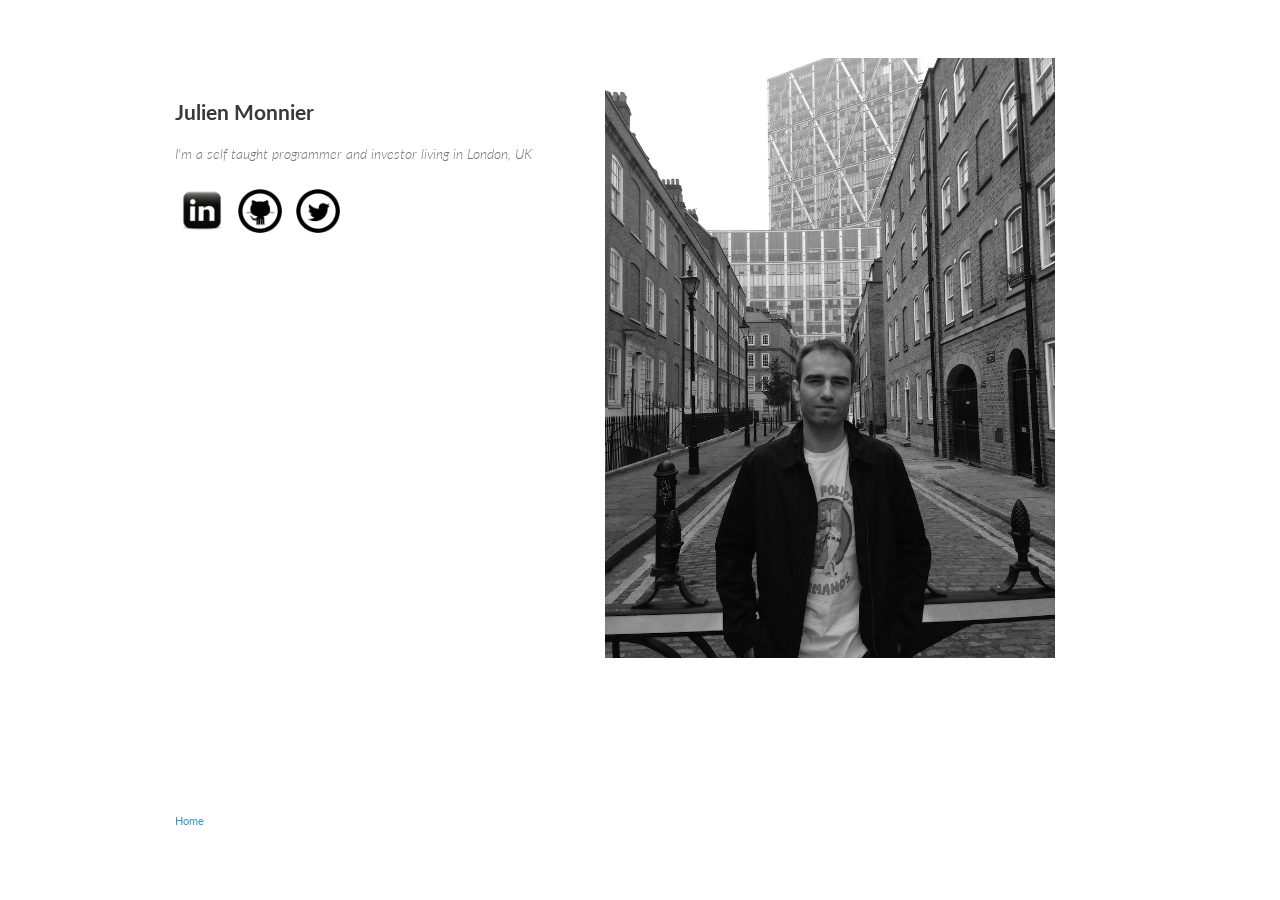
==== aboutme/index.html @ 5bd57c96 "increased width of page" ====
<!doctype html>
<html>
  <head>
    <meta charset="utf-8">
    <meta http-equiv="X-UA-Compatible" content="chrome=1">
    <title>About Me</title>

    <link rel="stylesheet" href="../stylesheets/styles.css">
    <link rel="stylesheet" href="../stylesheets/pygment_trac.css">
    <meta name="viewport" content="width=device-width, initial-scale=1, user-scalable=no">
    <!--[if lt IE 9]>
    <script src="//html5shiv.googlecode.com/svn/trunk/html5.js"></script>
    <![endif]-->
  </head>
  <body>
    <div class="wrapper">
      <header>
      <br><br>
        <h2>Julien Monnier</h2>


        
        <p><i>I'm a self taught programmer and investor living in London, UK</i></p>        

        <p>
          <a target="_blank" href="https://www.linkedin.com/pub/julien-monnier/1/b60/b69"><img src="../img/linkedin-icon.png" width="54" height="54" alt="linkedin" longdesc="http://www.linkedin.com"/></a>
          <a target="_blank" href="https://github.com/jule64?tab=repositories"><img src="../img/github.gif" width="54" height="54" alt="github" longdesc="http://www.github.com" /></a>
          <a target="_blank" href="https://twitter.com/julienmonnier"><img src="../img/twitter-5-512.png" width="54" height="54" alt="github" longdesc="http://www.twitter.com" /></a>

          
        </p>

      </header>
      <section>

        <img alt="Julien Monnier Folgate Street" src="../img/me folgate street.JPG"
        width="90%" height="90%">

      </section>

      <footer>
        <p><small><a href="../">Home</a></small></p>
      </footer>


  </body>
</html>
---- stylesheets/styles.css ----
@import url(https://fonts.googleapis.com/css?family=Lato:300italic,700italic,300,700);

body {
  padding:50px;
  font:14px/1.5 Lato, "Helvetica Neue", Helvetica, Arial, sans-serif;
  color:#777;
  font-weight:300;
}

h1, h2, h3, h4, h5, h6 {
  color:#222;
  margin:0 0 20px;
}

p, ul, ol, table, pre, dl {
  margin:0 0 20px;
}

h1, h2, h3 {
  line-height:1.1;
}

h1 {
  font-size:28px;
}

h2 {
  color:#393939;
}

h3, h4, h5, h6 {
  color:#494949;
}

a {
  color:#39c;
  font-weight:400;
  text-decoration:none;
}

a small {
  font-size:11px;
  color:#777;
  margin-top:-0.6em;
  display:block;
}

.wrapper {
  width:930px;
  margin:0 auto;
}

blockquote {
  border-left:1px solid #e5e5e5;
  margin:0;
  padding:0 0 0 20px;
  font-style:italic;
}

code, pre {
  font-family:Monaco, Bitstream Vera Sans Mono, Lucida Console, Terminal;
  color:#333;
  font-size:12px;
}

pre {
  padding:8px 15px;
  background: #f8f8f8;  
  border-radius:5px;
  border:1px solid #e5e5e5;
  overflow-x: auto;
}

table {
  width:100%;
  border-collapse:collapse;
}

th, td {
  text-align:left;
  padding:5px 10px;
  border-bottom:1px solid #e5e5e5;
}

dt {
  color:#444;
  font-weight:700;
}

th {
  color:#444;
}

img {
  max-width:100%;
}

header {
  width:370px;
  float:left;
  position:fixed;
}

header ul {
  list-style:none;
  height:40px;
  
  padding:0;
  
  background: #eee;
  background: -moz-linear-gradient(top, #f8f8f8 0%, #dddddd 100%);
  background: -webkit-gradient(linear, left top, left bottom, color-stop(0%,#f8f8f8), color-stop(100%,#dddddd));
  background: -webkit-linear-gradient(top, #f8f8f8 0%,#dddddd 100%);
  background: -o-linear-gradient(top, #f8f8f8 0%,#dddddd 100%);
  background: -ms-linear-gradient(top, #f8f8f8 0%,#dddddd 100%);
  background: linear-gradient(top, #f8f8f8 0%,#dddddd 100%);
  
  border-radius:5px;
  border:1px solid #d2d2d2;
  box-shadow:inset #fff 0 1px 0, inset rgba(0,0,0,0.03) 0 -1px 0;
  width:270px;
}

header li {
  width:89px;
  float:left;
  border-right:1px solid #d2d2d2;
  height:40px;
}

header ul a {
  line-height:1;
  font-size:11px;
  color:#999;
  display:block;
  text-align:center;
  padding-top:6px;
  height:40px;
}

strong {
  color:#222;
  font-weight:700;
}

header ul li + li {
  width:88px;
  border-left:1px solid #fff;
}

header ul li + li + li {
  border-right:none;
  width:89px;
}

header ul a strong {
  font-size:14px;
  display:block;
  color:#222;
}

section {
  width:500px;
  float:right;
  padding-bottom:50px;
}

small {
  font-size:11px;
}

hr {
  border:0;
  background:#e5e5e5;
  height:1px;
  margin:0 0 20px;
}

footer {
  width:270px;
  float:left;
  position:fixed;
  bottom:50px;
}

@media print, screen and (max-width: 960px) {
  
  div.wrapper {
    width:auto;
    margin:0;
  }
  
  header, section, footer {
    float:none;
    position:static;
    width:auto;
  }
  
  header {
    padding-right:320px;
  }
  
  section {
    border:1px solid #e5e5e5;
    border-width:1px 0;
    padding:20px 0;
    margin:0 0 20px;
  }
  
  header a small {
    display:inline;
  }
  
  header ul {
    position:absolute;
    right:50px;
    top:52px;
  }
}

@media print, screen and (max-width: 720px) {
  body {
    word-wrap:break-word;
  }
  
  header {
    padding:0;
  }
  
  header ul, header p.view {
    position:static;
  }
  
  pre, code {
    word-wrap:normal;
  }
}

@media print, screen and (max-width: 480px) {
  body {
    padding:15px;
  }
  
  header ul {
    display:none;
  }
}

@media print {
  body {
    padding:0.4in;
    font-size:12pt;
    color:#444;
  }
}
---- stylesheets/pygment_trac.css ----
.highlight  { background: #ffffff; }
.highlight .c { color: #999988; font-style: italic } /* Comment */
.highlight .err { color: #a61717; background-color: #e3d2d2 } /* Error */
.highlight .k { font-weight: bold } /* Keyword */
.highlight .o { font-weight: bold } /* Operator */
.highlight .cm { color: #999988; font-style: italic } /* Comment.Multiline */
.highlight .cp { color: #999999; font-weight: bold } /* Comment.Preproc */
.highlight .c1 { color: #999988; font-style: italic } /* Comment.Single */
.highlight .cs { color: #999999; font-weight: bold; font-style: italic } /* Comment.Special */
.highlight .gd { color: #000000; background-color: #ffdddd } /* Generic.Deleted */
.highlight .gd .x { color: #000000; background-color: #ffaaaa } /* Generic.Deleted.Specific */
.highlight .ge { font-style: italic } /* Generic.Emph */
.highlight .gr { color: #aa0000 } /* Generic.Error */
.highlight .gh { color: #999999 } /* Generic.Heading */
.highlight .gi { color: #000000; background-color: #ddffdd } /* Generic.Inserted */
.highlight .gi .x { color: #000000; background-color: #aaffaa } /* Generic.Inserted.Specific */
.highlight .go { color: #888888 } /* Generic.Output */
.highlight .gp { color: #555555 } /* Generic.Prompt */
.highlight .gs { font-weight: bold } /* Generic.Strong */
.highlight .gu { color: #800080; font-weight: bold; } /* Generic.Subheading */
.highlight .gt { color: #aa0000 } /* Generic.Traceback */
.highlight .kc { font-weight: bold } /* Keyword.Constant */
.highlight .kd { font-weight: bold } /* Keyword.Declaration */
.highlight .kn { font-weight: bold } /* Keyword.Namespace */
.highlight .kp { font-weight: bold } /* Keyword.Pseudo */
.highlight .kr { font-weight: bold } /* Keyword.Reserved */
.highlight .kt { color: #445588; font-weight: bold } /* Keyword.Type */
.highlight .m { color: #009999 } /* Literal.Number */
.highlight .s { color: #d14 } /* Literal.String */
.highlight .na { color: #008080 } /* Name.Attribute */
.highlight .nb { color: #0086B3 } /* Name.Builtin */
.highlight .nc { color: #445588; font-weight: bold } /* Name.Class */
.highlight .no { color: #008080 } /* Name.Constant */
.highlight .ni { color: #800080 } /* Name.Entity */
.highlight .ne { color: #990000; font-weight: bold } /* Name.Exception */
.highlight .nf { color: #990000; font-weight: bold } /* Name.Function */
.highlight .nn { color: #555555 } /* Name.Namespace */
.highlight .nt { color: #000080 } /* Name.Tag */
.highlight .nv { color: #008080 } /* Name.Variable */
.highlight .ow { font-weight: bold } /* Operator.Word */
.highlight .w { color: #bbbbbb } /* Text.Whitespace */
.highlight .mf { color: #009999 } /* Literal.Number.Float */
.highlight .mh { color: #009999 } /* Literal.Number.Hex */
.highlight .mi { color: #009999 } /* Literal.Number.Integer */
.highlight .mo { color: #009999 } /* Literal.Number.Oct */
.highlight .sb { color: #d14 } /* Literal.String.Backtick */
.highlight .sc { color: #d14 } /* Literal.String.Char */
.highlight .sd { color: #d14 } /* Literal.String.Doc */
.highlight .s2 { color: #d14 } /* Literal.String.Double */
.highlight .se { color: #d14 } /* Literal.String.Escape */
.highlight .sh { color: #d14 } /* Literal.String.Heredoc */
.highlight .si { color: #d14 } /* Literal.String.Interpol */
.highlight .sx { color: #d14 } /* Literal.String.Other */
.highlight .sr { color: #009926 } /* Literal.String.Regex */
.highlight .s1 { color: #d14 } /* Literal.String.Single */
.highlight .ss { color: #990073 } /* Literal.String.Symbol */
.highlight .bp { color: #999999 } /* Name.Builtin.Pseudo */
.highlight .vc { color: #008080 } /* Name.Variable.Class */
.highlight .vg { color: #008080 } /* Name.Variable.Global */
.highlight .vi { color: #008080 } /* Name.Variable.Instance */
.highlight .il { color: #009999 } /* Literal.Number.Integer.Long */

.type-csharp .highlight .k { color: #0000FF }
.type-csharp .highlight .kt { color: #0000FF }
.type-csharp .highlight .nf { color: #000000; font-weight: normal }
.type-csharp .highlight .nc { color: #2B91AF }
.type-csharp .highlight .nn { color: #000000 }
.type-csharp .highlight .s { color: #A31515 }
.type-csharp .highlight .sc { color: #A31515 }
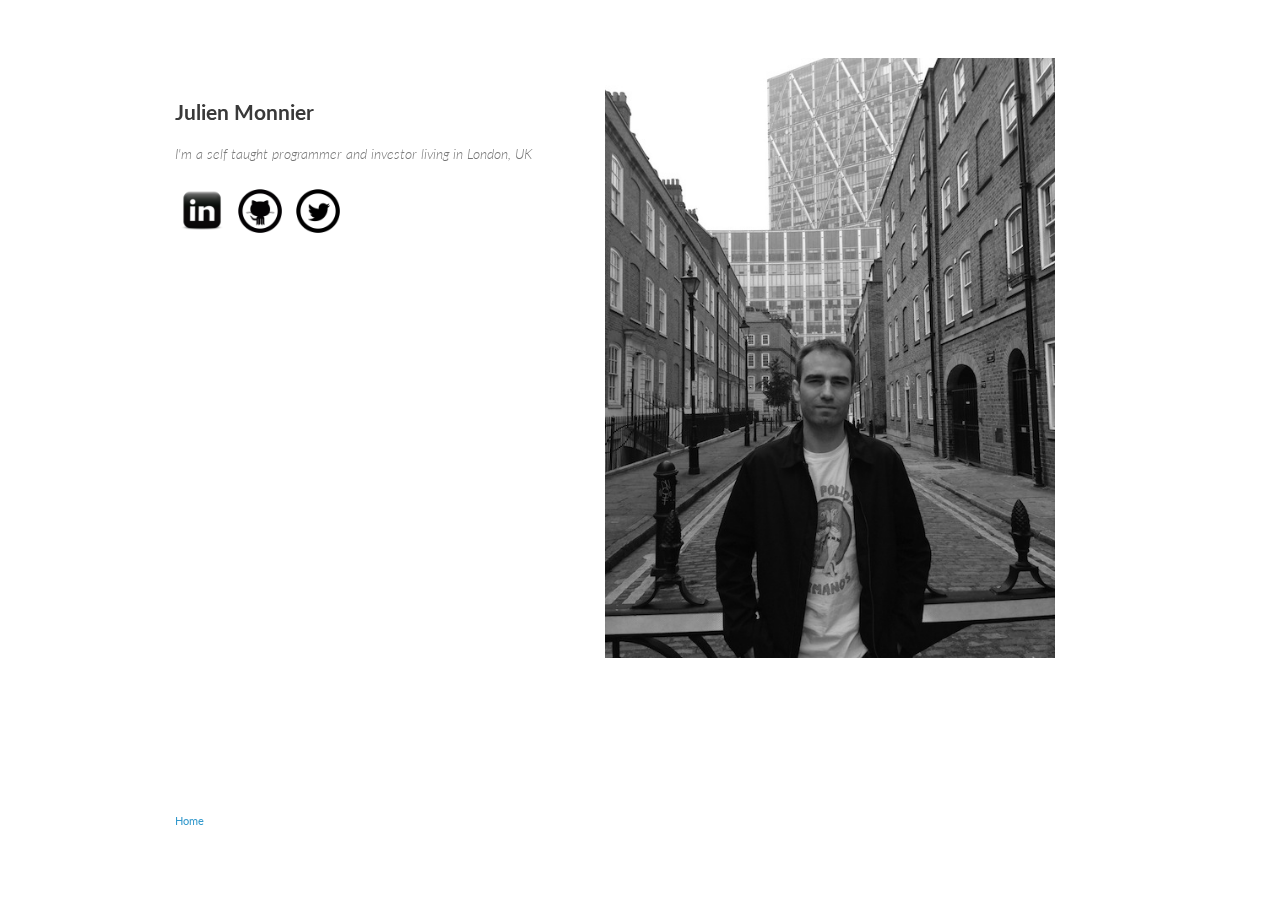
==== commit 8064df13: "corrected name of image" ====
--- a/aboutme/index.html
+++ b/aboutme/index.html
@@ -25,7 +25,7 @@
         <p>
           <a target="_blank" href="https://www.linkedin.com/pub/julien-monnier/1/b60/b69"><img src="../img/linkedin-icon.png" width="54" height="54" alt="linkedin" longdesc="http://www.linkedin.com"/></a>
           <a target="_blank" href="https://github.com/jule64?tab=repositories"><img src="../img/github.gif" width="54" height="54" alt="github" longdesc="http://www.github.com" /></a>
-          <a target="_blank" href="https://twitter.com/julienmonnier"><img src="../img/twitter-5-512.png" width="54" height="54" alt="github" longdesc="http://www.twitter.com" /></a>
+          <a target="_blank" href="https://twitter.com/julienmonnier"><img src="../img/twitter-5-512.png" width="54" height="54" alt="twitter" longdesc="http://www.twitter.com" /></a>
 
           
         </p>
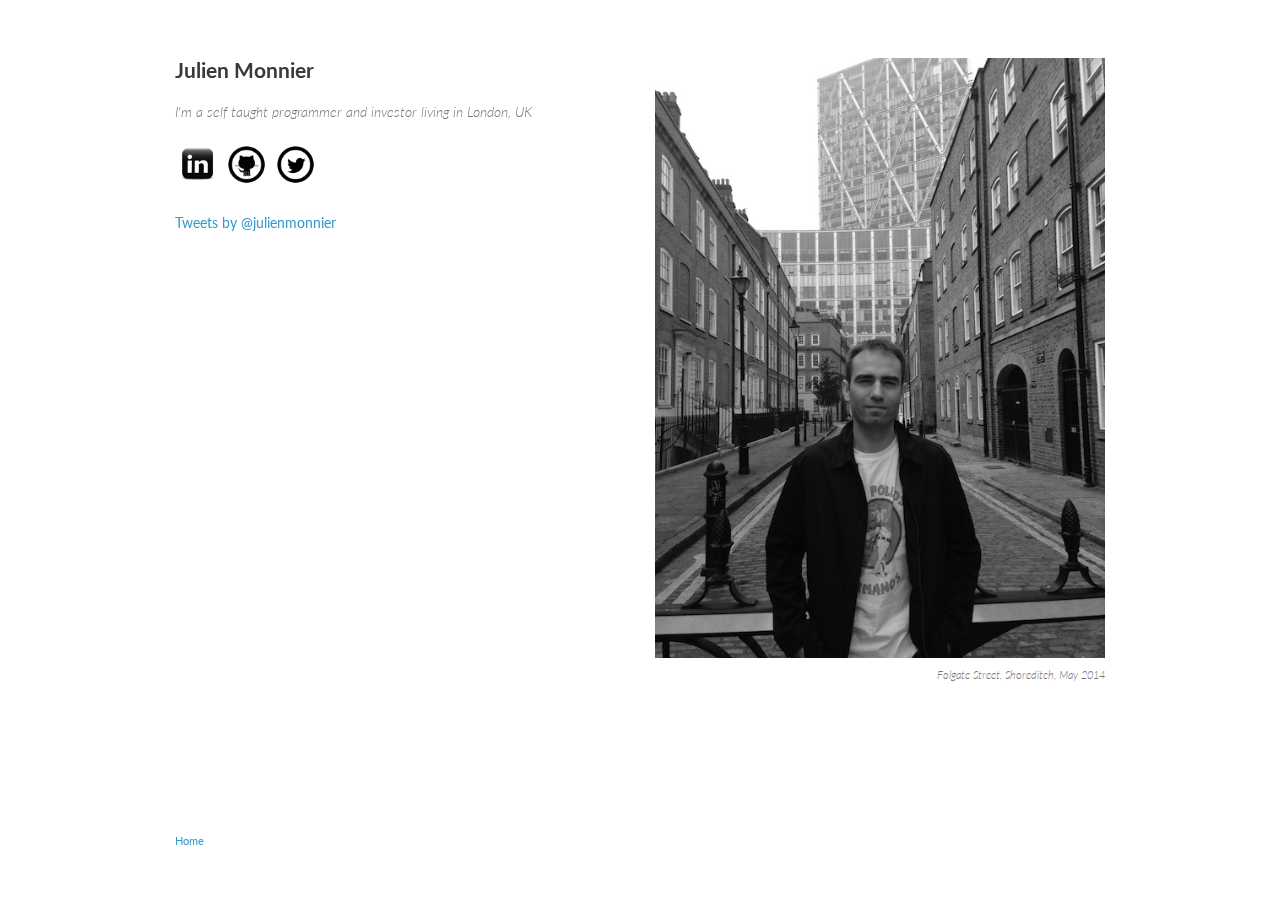
==== commit df9211c6: "added new post - sangria" ====
--- a/aboutme/index.html
+++ b/aboutme/index.html
@@ -1,48 +1,73 @@
 <!doctype html>
 <html>
-  <head>
-    <meta charset="utf-8">
-    <meta http-equiv="X-UA-Compatible" content="chrome=1">
-    <title>About Me</title>
+<head>
+<meta charset="utf-8">
+<meta http-equiv="X-UA-Compatible" content="chrome=1">
+<title>About Me</title>
 
-    <link rel="stylesheet" href="../stylesheets/styles.css">
-    <link rel="stylesheet" href="../stylesheets/pygment_trac.css">
-    <meta name="viewport" content="width=device-width, initial-scale=1, user-scalable=no">
-    <!--[if lt IE 9]>
+<link rel="stylesheet" href="../stylesheets/styles.css">
+<link rel="stylesheet" href="../stylesheets/pygment_trac.css">
+<meta name="viewport"
+	content="width=device-width, initial-scale=1, user-scalable=no">
+<!--[if lt IE 9]>
     <script src="//html5shiv.googlecode.com/svn/trunk/html5.js"></script>
     <![endif]-->
-  </head>
-  <body>
-    <div class="wrapper">
-      <header>
-      <br><br>
-        <h2>Julien Monnier</h2>
+</head>
+<body>
+	<div class="wrapper">
+		<header>
+			<h2>Julien Monnier</h2>
 
 
-        
-        <p><i>I'm a self taught programmer and investor living in London, UK</i></p>        
+			<p>
+				<i>I'm a self taught programmer and investor living in London,
+					UK</i>
+			</p>
+			<p>
+				<a target="_blank"
+					href="https://www.linkedin.com/pub/julien-monnier/1/b60/b69"><img
+					src="../img/linkedin-icon.png" width="45" height="45"
+					alt="linkedin" longdesc="http://www.linkedin.com" /></a> <a
+					target="_blank" href="https://github.com/jule64?tab=repositories"><img
+					src="../img/github.gif" width="45" height="45" alt="github"
+					longdesc="http://www.github.com" /></a> <a target="_blank"
+					href="https://twitter.com/julienmonnier"><img
+					src="../img/twitter-5-512.png" width="45" height="45" alt="twitter"
+					longdesc="http://www.twitter.com" /></a>
+			</p>
+			<!-- code for Twitter feed -->
+			<a height="440" class="twitter-timeline"
+				href="https://twitter.com/julienmonnier"
+				data-widget-id="467669847245983744">Tweets by @julienmonnier</a>
+			<script>!function(d,s,id){var js,fjs=d.getElementsByTagName(s)[0],p=/^http:/.test(d.location)?'http':'https';if(!d.getElementById(id)){js=d.createElement(s);js.id=id;js.src=p+"://platform.twitter.com/widgets.js";fjs.parentNode.insertBefore(js,fjs);}}(document,"script","twitter-wjs");</script>
+      <!-- code for Twitter feed -->
 
-        <p>
-          <a target="_blank" href="https://www.linkedin.com/pub/julien-monnier/1/b60/b69"><img src="../img/linkedin-icon.png" width="54" height="54" alt="linkedin" longdesc="http://www.linkedin.com"/></a>
-          <a target="_blank" href="https://github.com/jule64?tab=repositories"><img src="../img/github.gif" width="54" height="54" alt="github" longdesc="http://www.github.com" /></a>
-          <a target="_blank" href="https://twitter.com/julienmonnier"><img src="../img/twitter-5-512.png" width="54" height="54" alt="twitter" longdesc="http://www.twitter.com" /></a>
-
-          
-        </p>
-
-      </header>
-      <section>
-
-        <img alt="Julien Monnier Folgate Street" src="../img/me folgate street.JPG"
-        width="90%" height="90%">
-
-      </section>
-
-      <footer>
-        <p><small><a href="../">Home</a></small></p>
-      </footer>
+		</header>
 
 
-  </body>
+		<section>
+
+			<div align="right">
+
+				<img alt="Julien Monnier Folgate Street"
+					src="../img/me folgate street.JPG" width="90%" height="90%">
+
+
+				<p>
+					<small><i>Folgate Street, Shoreditch, May 2014</i></small>
+				</p>
+
+			</div>
+
+
+
+		</section>
+
+		<footer>
+			<small><a href="../">Home</a></small>
+		</footer>
+
+	</div>
+</body>
 </html>
 
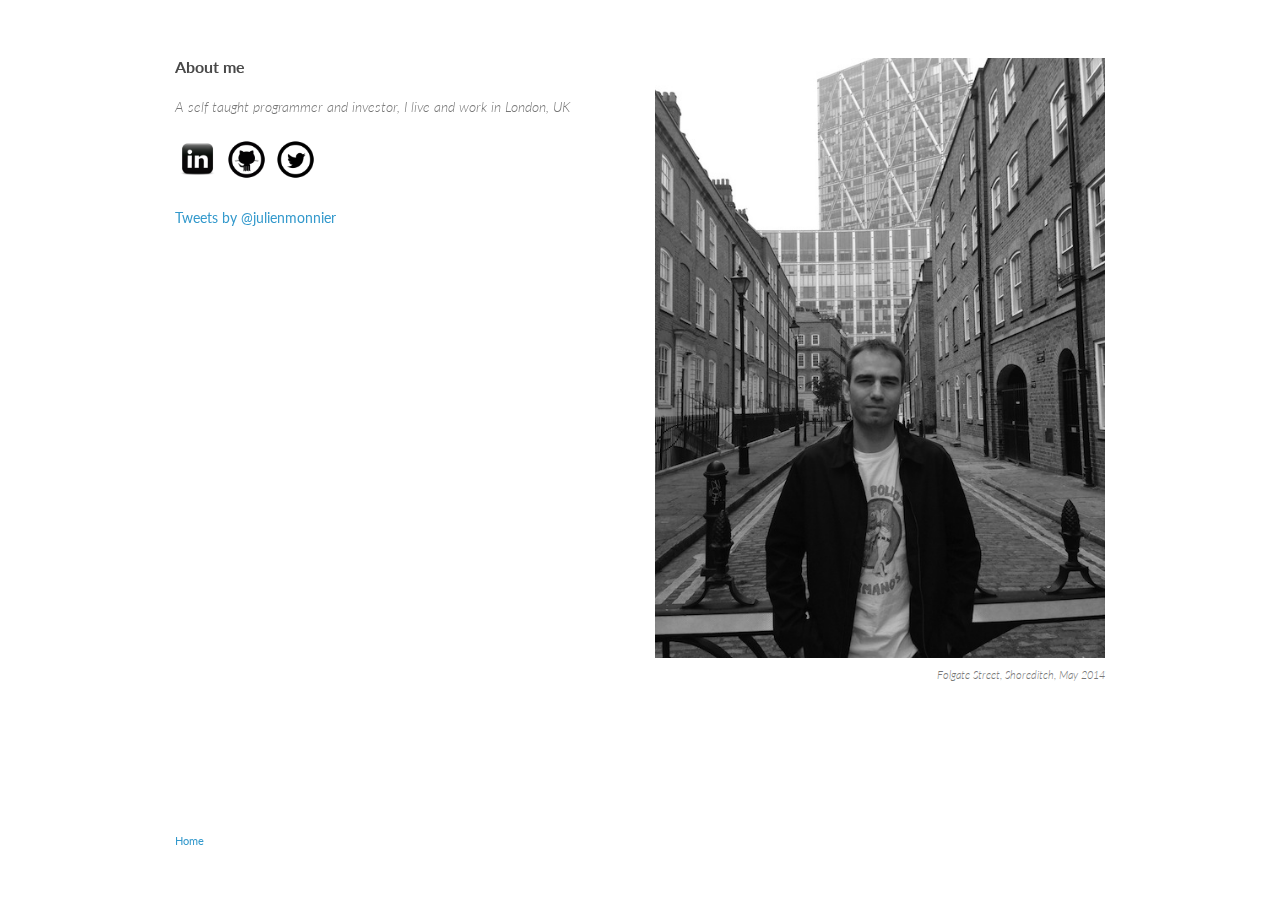
==== commit f18f2ee4: "edited sangria blog" ====
--- a/aboutme/index.html
+++ b/aboutme/index.html
@@ -16,12 +16,11 @@
 <body>
 	<div class="wrapper">
 		<header>
-			<h2>Julien Monnier</h2>
+			<h3>About me</h3>
 
 
 			<p>
-				<i>I'm a self taught programmer and investor living in London,
-					UK</i>
+				<i>A self taught programmer and investor, I live and work in London, UK</i>
 			</p>
 			<p>
 				<a target="_blank"
--- a/stylesheets/styles.css
+++ b/stylesheets/styles.css
@@ -6,6 +6,8 @@
   color:#777;
   font-weight:300;
 }
+
+
 
 h1, h2, h3, h4, h5, h6 {
   color:#222;
@@ -96,7 +98,7 @@
 }
 
 header {
-  width:370px;
+  width:400px;
   float:left;
   position:fixed;
 }
